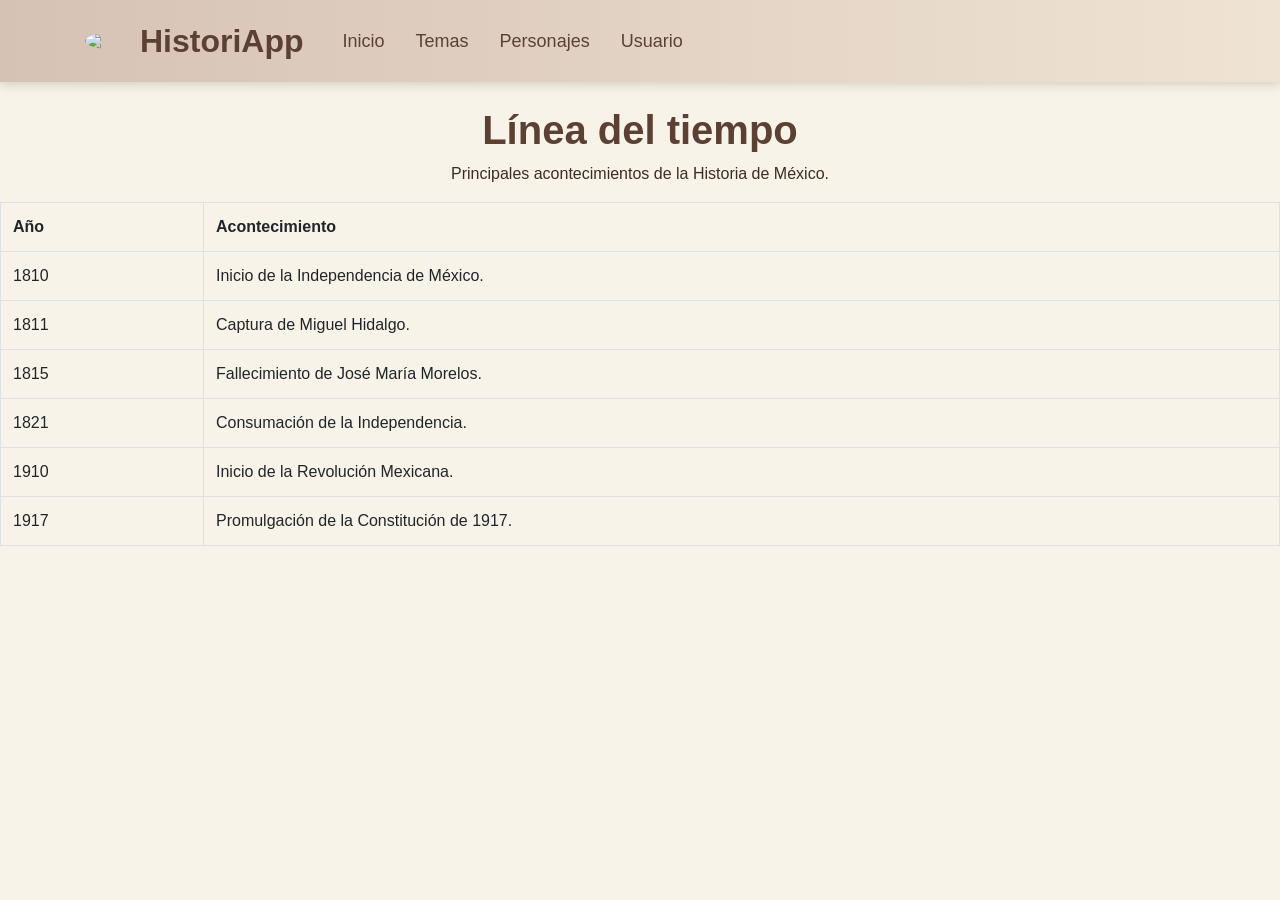
==== tiempo.html @ 1fcff6d5 "Add files via upload" ====
<!DOCTYPE html>
<html lang="en">
<head>
    <meta charset="UTF-8">
    <meta name="viewport" content="width=device-width, initial-scale=1.0">
    <title>Document</title>
     <link rel="stylesheet" href="https://cdn.jsdelivr.net/npm/bootstrap@4.4.1/dist/css/bootstrap.min.css">
    <link rel="stylesheet" href="estilos.css">
</head>
<body>

    <nav class="navbar navbar-expand-lg navbar-dark bg-dark">
    <div class="container">
        <a class="navbar-brand d-flex align-items-center" href="index.html">
    <img src="logohist.png" width="55" class="me-2">
    HistoriApp
</a>

        

        <button class="navbar-toggler" type="button"
        data-bs-toggle="collapse"
        data-bs-target="#menu">

            <span class="navbar-toggler-icon">
            </span>

        </button>

        <div class="collapse navbar-collapse" id="menu">

            <ul class="navbar-nav ms-auto">

                <li class="nav-item">
                    <a class="nav-link active" href="index.html">Inicio</a>
                </li>

                <li class="nav-item">
                    <a class="nav-link" href="temas.html">Temas</a>
                </li>

                <li class="nav-item">
                    <a class="nav-link" href="personajes.html">Personajes</a>
                </li>

                <li class="nav-item">
                    <a class="nav-link" href="usuario.html">Usuario</a>
                </li>

               

            </ul>

        </div>

    </div>
</nav>

    <h1 class="text-center mt-4">Línea del tiempo</h1>

<p class="text-center">
    Principales acontecimientos de la Historia de México.
</p>

<table class="table table-bordered">

    <tr>
        <th>Año</th>
        <th>Acontecimiento</th>
    </tr>

    <tr>
        <td>1810</td>
        <td>Inicio de la Independencia de México.</td>
    </tr>

    <tr>
        <td>1811</td>
        <td>Captura de Miguel Hidalgo.</td>
    </tr>

    <tr>
        <td>1815</td>
        <td>Fallecimiento de José María Morelos.</td>
    </tr>

    <tr>
        <td>1821</td>
        <td>Consumación de la Independencia.</td>
    </tr>

    <tr>
        <td>1910</td>
        <td>Inicio de la Revolución Mexicana.</td>
    </tr>

    <tr>
        <td>1917</td>
        <td>Promulgación de la Constitución de 1917.</td>
    </tr>

</table>
<br>

<audio src="Cigarettes After Sex.mp3">
    Music Relajante
</audio>


<script src="https://code.jquery.com/jquery-3.4.1.slim.min.js"></script>
<script src="https://cdn.jsdelivr.net/npm/popper.js@1.16.0/dist/umd/popper.min.js"></script>
<script src="https://cdn.jsdelivr.net/npm/bootstrap@4.4.1/dist/js/bootstrap.min.js"></script>
</body>
</html>
---- estilos.css ----
body{
    background-color: #F8F3E9;
    font-family: Arial, sans-serif;
    color: #3E2C23;
}

.navbar{
    background: linear-gradient(90deg,#d6c2b4,#efe3d4) !important;
    padding: 12px 0;
    box-shadow:0 3px 10px rgba(0,0,0,.15);
}

.navbar-brand{
    color:#5C4033 !important;
    font-size:32px;
    font-weight:bold;
}

.navbar-brand img{
    border-radius:50%;
}

.nav-link{
    color:#5C4033 !important;
    font-size:18px;
    margin-left:15px;
}

.nav-link:hover{
    color:#A47148 !important;
}

/* Título principal */
h1{
    color: #5C4033;
    font-weight: bold;
}

/* Botón */
.btn-warning{
    background-color: #A47148;
    border: none;
    color: white;
}

.btn-warning:hover{
    background-color: #8B5E3C;
}




h2{
    color: #5C4033;
    font-weight: bold;
}


.card{
    border: none;
    border-radius: 15px;
    overflow: hidden;
    box-shadow: 0 5px 15px rgba(0,0,0,0.15);
    transition: .3s;
}

.card:hover{
    transform: translateY(-8px);
}

.card img{
    height: 220px;
    object-fit: cover;
}

.card-body{
    background: #FFFDF8;
}

.btn-warning{
    width: 100%;
    background-color: #A47148;
    border: none;
    color: white;
}

.btn-warning:hover{
    background-color: #8B5E3C;
}
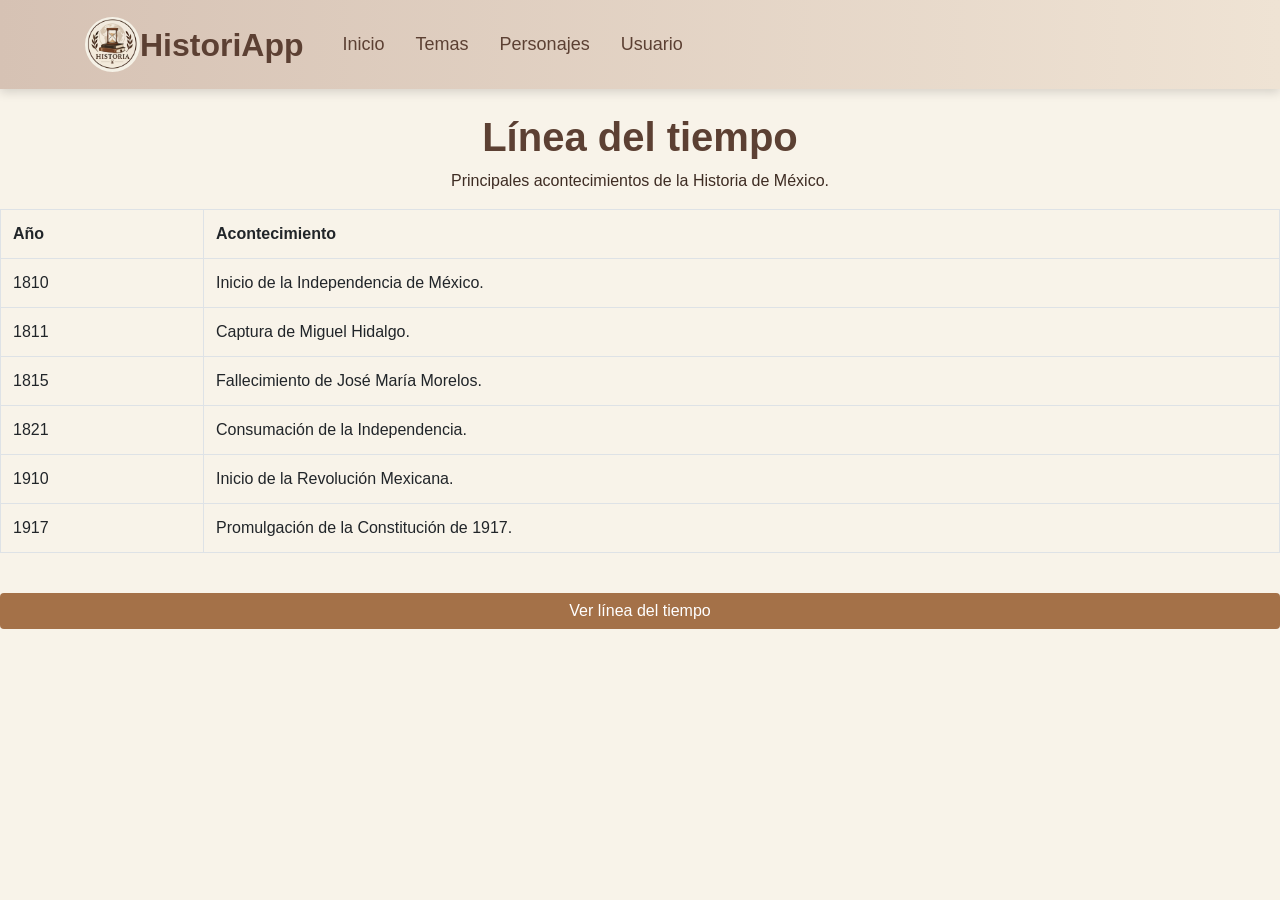
==== commit 77ccb7ee: "Update tiempo.html" ====
--- a/tiempo.html
+++ b/tiempo.html
@@ -102,13 +102,14 @@
 </table>
 <br>
 
-<audio src="Cigarettes After Sex.mp3">
-    Music Relajante
-</audio>
+<a href="tiempo.html" class="btn btn-warning">
+        Ver línea del tiempo
+    </a>
+
 
 
 <script src="https://code.jquery.com/jquery-3.4.1.slim.min.js"></script>
 <script src="https://cdn.jsdelivr.net/npm/popper.js@1.16.0/dist/umd/popper.min.js"></script>
 <script src="https://cdn.jsdelivr.net/npm/bootstrap@4.4.1/dist/js/bootstrap.min.js"></script>
 </body>
-</html>+</html>
